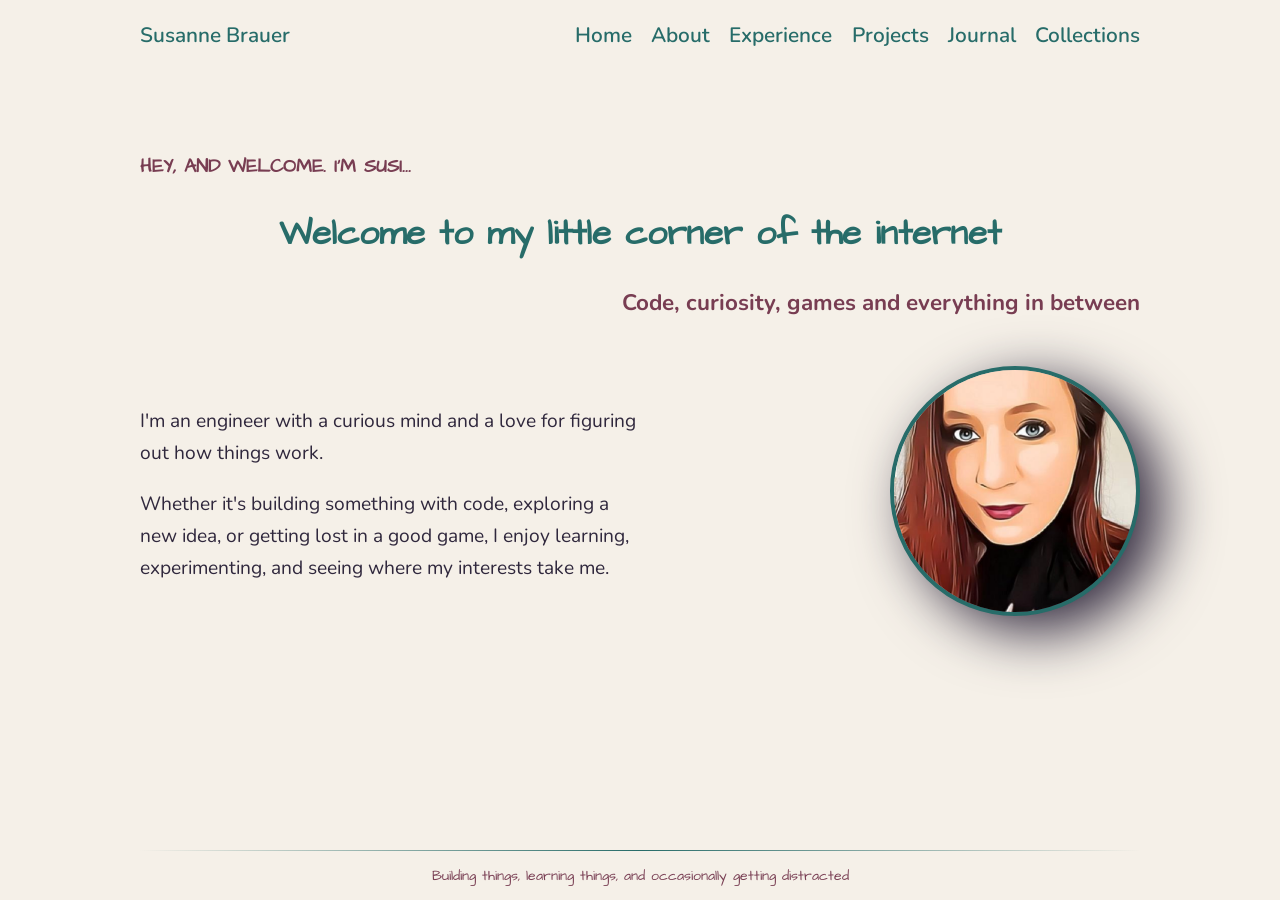
==== index.html @ 42075394 "Initial commit for personal website" ====
<!DOCTYPE html>
<html lang="en">
<head>
    <meta charset="UTF-8">
    <meta name="viewport" content="width=device-width, initial-scale=1.0">
    <title>Susanne Brauer</title>
    
    <link rel="preconnect" href="https://fonts.googleapis.com">
    <link rel="preconnect" href="https://fonts.gstatic.com" crossorigin>
    <link href="https://fonts.googleapis.com/css2?family=Architects+Daughter&family=Nunito:ital,wght@0,200..1000;1,200..1000&display=swap" rel="stylesheet">
    <link rel="stylesheet" href="style.css">
</head>
<body>
    <header>
        <p>Susanne Brauer</p>
        <nav>
            <ul>
                <li><a href="#">Home</a></li>
                <li><a href="#">About</a></li>
                <li><a href="#">Experience</a></li>
                <li><a href="#">Projects</a></li>
                <li><a href="#">Journal</a></li>
                <li><a href="#">Collections</a></li>
            </ul>
        </nav>
    </header>
    <main>
        <section id="introduction">
            <div id="title-section">
                <p id="greeting">Hey, And Welcome. I'm Susi...</p>
                <h1>Welcome to my little corner of the internet</h1>
                <p id="sub-title">Code, curiosity, games and everything in between</p>
            </div>
            <div id="intro">
                <div id = "intro-blurp">
                    <p>I'm an engineer with a curious mind and a love for figuring out how things work.</p>
                    <p>Whether it's building something with code, exploring a new idea, or getting lost in a good game, I enjoy learning, experimenting, and seeing where my interests take me.</p>
                </div>
                <div>
                    <img id="intro-img" src="resources/img/susi-stylised.png" alt="stylized picture of Susi">
                </div>
            </div>
        </section>
    </main>
    <footer>
        <p>Building things, learning things, and occasionally getting distracted</p>
    </footer>
</body>
</html>
---- style.css ----
:root {
    --color-deep-teal: #276C69;
    --color-bordeaux: #783D52;
    --color-lavender: #B5A2D1;
    --color-warm-cream: #F5F0E8;
    --color-plum: #30283D;
}

* {
    box-sizing: border-box;
}

html, body {
    height: 100%;
}

body {
    background-color: var(--color-warm-cream);
    color: var(--color-plum);
    font-family: Nunito, Arial, Helvetica, sans-serif;
    font-size: 16px;
    width: 80%;
    max-width: 1000px;
    margin: auto;
    display: flex;
    flex-direction: column;
}

header {
    display: flex;
    justify-content: space-between;
    color: var(--color-deep-teal);
    font-weight: 600;
    font-size: 1.3rem;
}

main {
    padding-top: 4rem;
    text-align: center;
    flex: 1 0 auto;
}

nav ul {
    display: flex;
    gap: 1.2rem
}

nav ul li {
    list-style: none;
}

nav ul a {
    display: block;
    text-decoration: none;
    color: inherit;
}

nav ul a:hover {
    text-shadow: 0px 0px 6px var(--color-lavender);
}

h1 {
    color: var(--color-deep-teal);
    font-family: 'Architects Daughter', Arial, Helvetica, sans-serif;
    font-size: 2.2rem;
}

#title-section {
    color: var(--color-bordeaux);
    font-weight: bold;
    padding-bottom: 1.6rem;
}

#greeting {
    text-transform: uppercase;
    font-family: 'Architects Daughter', Arial, Helvetica, sans-serif;
    font-size: 1.2rem;
    text-align: left;
}

#sub-title {
    font-size: 1.4rem;
    text-align: right;
}

#intro {
    display: flex;
    justify-content: space-between;
    align-items: center;
}

#intro-blurp {
    line-height: 2rem;
    font-size: 1.2rem;
    max-width: 500px;
    text-align: left;
}

#intro-img {
    border-radius: 50%;
    border: solid 4px var(--color-deep-teal);
    filter: drop-shadow(1.4rem 1rem 1.8rem var(--color-plum));
    max-width: 250px;
}

footer {
    margin-top: 2rem;
    border-top: solid 1px;
    border-image: linear-gradient(to right, rgba(0, 0, 0, 0), var(--color-deep-teal), rgba(0, 0, 0, 0)) 1;
    font-family: 'Architects Daughter', Arial, Helvetica, sans-serif;
    color: #783D52;
    font-size: 0.9rem;
    text-align: center;
    flex-shrink: 0;
}
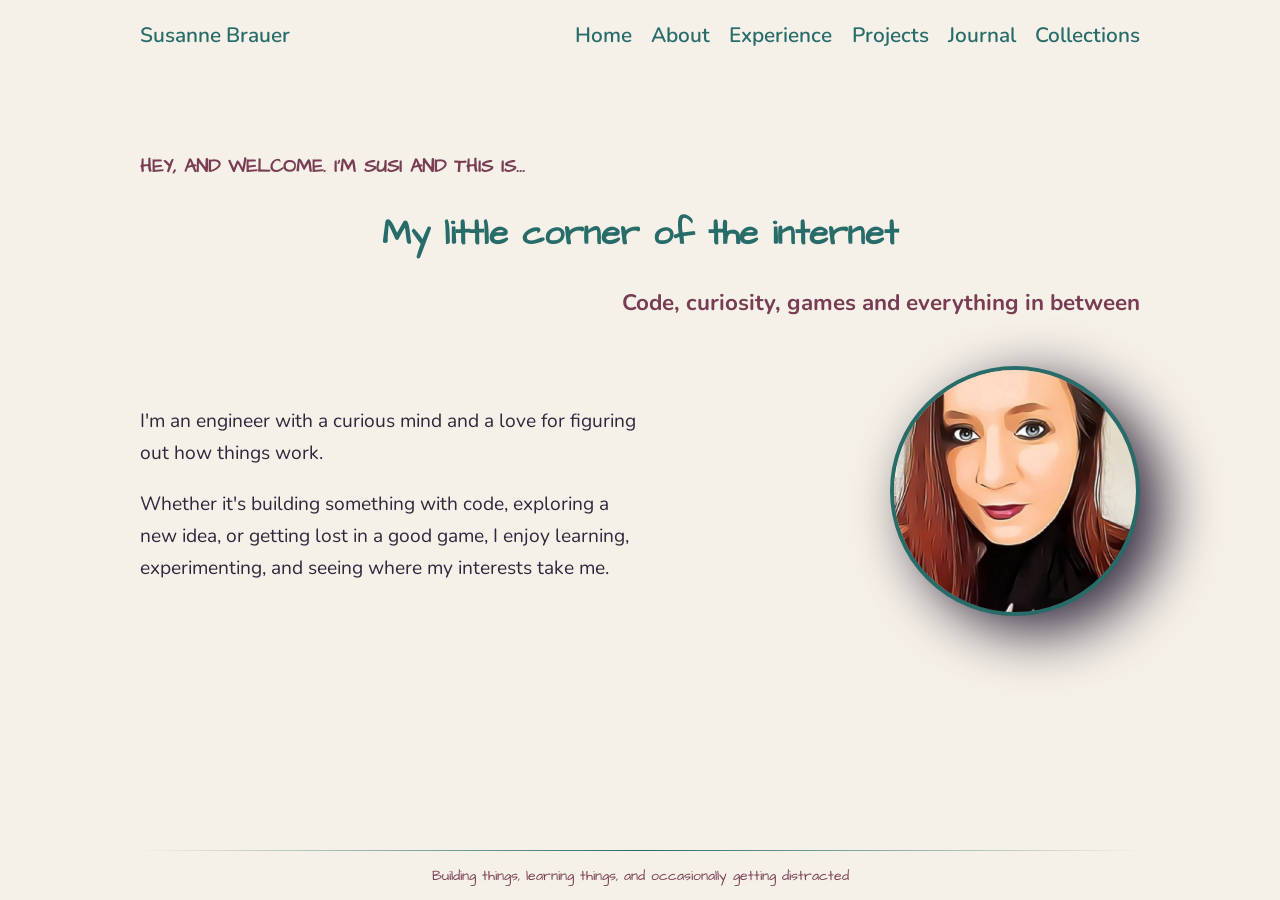
==== commit b16f587b: "Changed heading and tag line wording to avoide double welcome" ====
--- a/index.html
+++ b/index.html
@@ -27,8 +27,8 @@
     <main>
         <section id="introduction">
             <div id="title-section">
-                <p id="greeting">Hey, And Welcome. I'm Susi...</p>
-                <h1>Welcome to my little corner of the internet</h1>
+                <p id="greeting">Hey, And Welcome. I'm Susi and this is...</p>
+                <h1>My little corner of the internet</h1>
                 <p id="sub-title">Code, curiosity, games and everything in between</p>
             </div>
             <div id="intro">
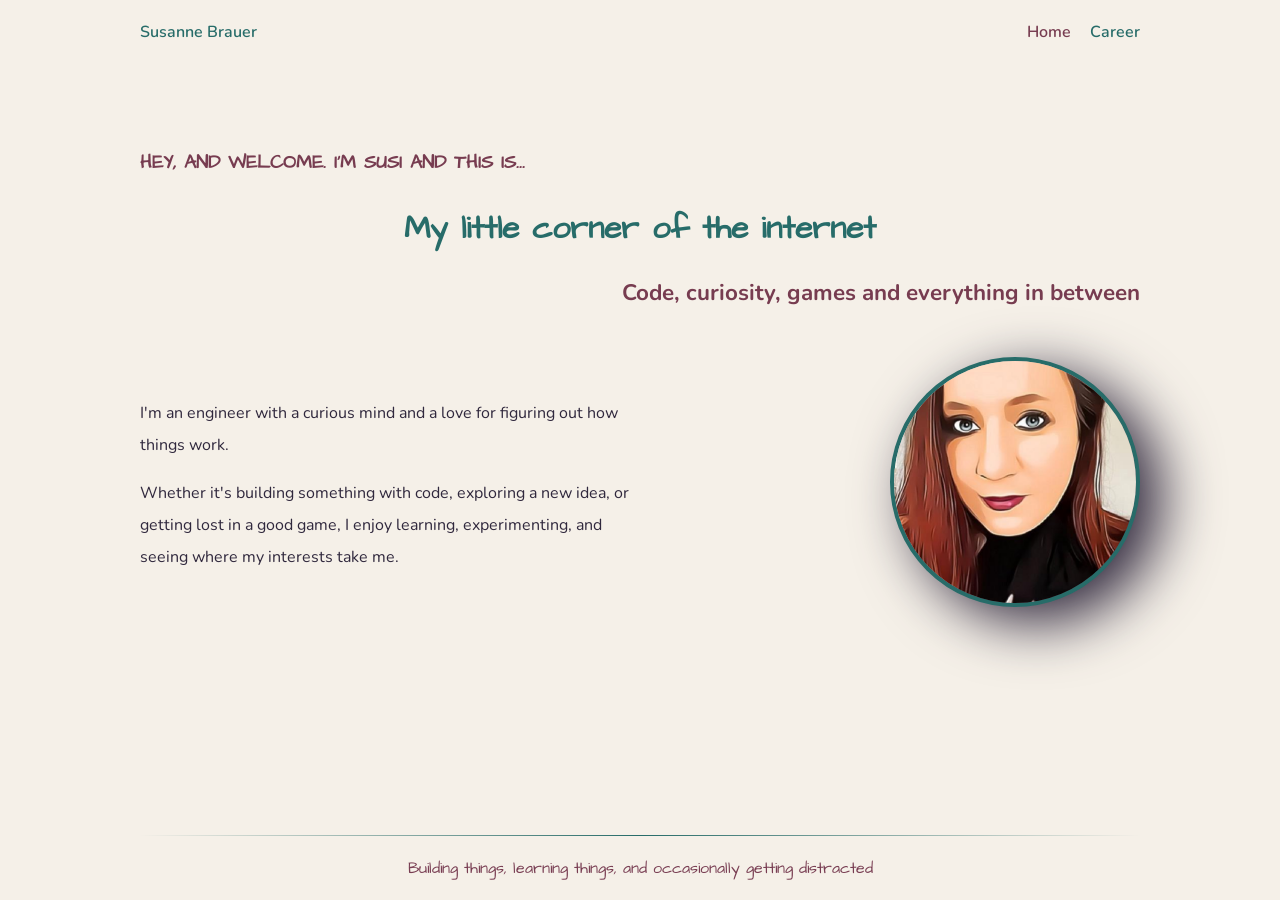
==== commit b569febf: "update links with current pages, commented out none active links for trhe time being. Enhanced nav m" ====
--- a/index.html
+++ b/index.html
@@ -9,20 +9,26 @@
     <link rel="preconnect" href="https://fonts.gstatic.com" crossorigin>
     <link href="https://fonts.googleapis.com/css2?family=Architects+Daughter&family=Nunito:ital,wght@0,200..1000;1,200..1000&display=swap" rel="stylesheet">
     <link rel="stylesheet" href="style.css">
+    <script src="script.js" defer></script>
 </head>
 <body>
     <header>
         <p>Susanne Brauer</p>
-        <nav>
+        <nav id="mobile-nav">
             <ul>
-                <li><a href="#">Home</a></li>
-                <li><a href="#">About</a></li>
-                <li><a href="#">Experience</a></li>
-                <li><a href="#">Projects</a></li>
+                <li><a href="index.html" class="current-page">Home</a></li>
+                <!-- <li><a href="#">About</a></li> -->
+                <li><a href="career.html">Career</a></li>
+                <!-- <li><a href="#">Projects</a></li>
                 <li><a href="#">Journal</a></li>
-                <li><a href="#">Collections</a></li>
+                <li><a href="#">Collections</a></li> -->
             </ul>
         </nav>
+        <button id="menu-button" aria-label="Toggel navigation" aria-expanded="false" aria-controls="mobile-nav">
+            <div class="menu-bar"></div>
+            <div class="menu-bar"></div>
+            <div class="menu-bar"></div>
+        </button>
     </header>
     <main>
         <section id="introduction">
--- a/style.css
+++ b/style.css
@@ -1,9 +1,9 @@
 :root {
     --color-deep-teal: #276C69;
-    --color-bordeaux: #783D52;
+    --color-bordeaux: #773c50;
     --color-lavender: #B5A2D1;
     --color-warm-cream: #F5F0E8;
-    --color-plum: #30283D;
+    --color-plum: #30283d;
 }
 
 * {
@@ -12,13 +12,13 @@
 
 html, body {
     height: 100%;
+    font-size: 16px;
 }
 
 body {
     background-color: var(--color-warm-cream);
     color: var(--color-plum);
-    font-family: Nunito, Arial, Helvetica, sans-serif;
-    font-size: 16px;
+    font-family: 'Nunito', Arial, Helvetica, sans-serif;
     width: 80%;
     max-width: 1000px;
     margin: auto;
@@ -26,9 +26,45 @@
     flex-direction: column;
 }
 
+p, li, a {
+    line-height: 2rem;
+    font-size: 1rem;
+}
+
+a {
+    text-decoration: none;
+    color: var(--color-deep-teal);
+}
+
+a:hover {
+    text-decoration: underline;
+}
+
+.button {
+    padding: 1rem;
+    color: var(--color-warm-cream);
+    background-color: var(--color-deep-teal);
+    border-radius: 15px;
+    font-family: 'Nunito', Arial, Helvetica, sans-serif;
+    font-weight: bold;
+    font-size: 1rem;
+    box-shadow: 0 0.4rem 1.8rem var(--color-plum), inset 0.2em 0.2em 0.2em 0 rgba(255,255,255,0.5), inset -0.2em -0.2em 0.2em 0 rgba(0,0,0,0.5);
+}
+
+.button:hover {
+    background-color: var(--color-bordeaux);
+}
+
+.button:active {
+    background-color: var(--color-bordeaux);
+    box-shadow: 0 0.4rem 0.8rem var(--color-plum), inset 0.2em 0.2em 0.2em 0 rgba(255,255,255,0.5), inset -0.2em -0.2em 0.2em 0 rgba(0,0,0,0.5);
+    transform: translate(4px, 2px);
+}
+
 header {
     display: flex;
     justify-content: space-between;
+    align-items: center;
     color: var(--color-deep-teal);
     font-weight: 600;
     font-size: 1.3rem;
@@ -42,7 +78,8 @@
 
 nav ul {
     display: flex;
-    gap: 1.2rem
+    gap: 1.2rem;
+    margin: 0;
 }
 
 nav ul li {
@@ -57,12 +94,37 @@
 
 nav ul a:hover {
     text-shadow: 0px 0px 6px var(--color-lavender);
+    text-decoration: none;
+}
+
+.current-page {
+    color: var(--color-bordeaux);
+}
+
+#menu-button {
+    display: none;
+}
+
+h1, h2, h3 {
+    font-family: 'Architects Daughter', Arial, Helvetica, sans-serif;
 }
 
 h1 {
     color: var(--color-deep-teal);
-    font-family: 'Architects Daughter', Arial, Helvetica, sans-serif;
-    font-size: 2.2rem;
+    font-size: 2rem;
+}
+
+h2 {
+    color: var(--color-bordeaux);
+    font-size: 1.6rem;
+}
+
+h3 {
+    font-size: 1.2rem;
+}
+
+h4 {
+    font-size: 1rem;
 }
 
 #title-section {
@@ -100,7 +162,62 @@
     border-radius: 50%;
     border: solid 4px var(--color-deep-teal);
     filter: drop-shadow(1.4rem 1rem 1.8rem var(--color-plum));
-    max-width: 250px;
+    width: 250px;
+}
+
+#career-overview-container {
+    display: grid;
+    grid-template-columns: 1fr 1fr;
+    grid-gap: 1rem;
+    margin-top: 1.5rem;
+    margin-bottom: 1.5rem;
+}
+
+#career-overview-container > div {
+    background-color:  rgba(181, 162, 209, 0.15);
+    border-radius: 10px;
+}
+
+#experience-impact-block, #projects-block {
+    grid-column-start: 1;
+    grid-column-end: 3;
+}
+
+#experience-impact-block h3, #projects-block h3 {
+    color: var(--color-bordeaux);
+}
+
+#skills-learning-block h3, #qualifications-block h3 {
+    color: var(--color-deep-teal);
+}
+
+#cv-button {
+    float: right;
+}
+
+.box {
+    padding: 2.5rem;
+}
+
+summary h3, summary h4 {
+    display: inline-block;
+}
+
+details ul {
+    text-align: left;
+}
+
+.tag-pill {
+    border: solid 2px var(--color-deep-teal);
+    border-radius: 1rem;
+    color: var(--color-deep-teal);
+    padding: 0.1rem 0.4rem;
+    background-color: rgba(0, 128, 128, 0.1);
+}
+
+#github-inline-logo {
+    height: 1.2rem;
+    vertical-align: text-top;
 }
 
 footer {
@@ -112,4 +229,89 @@
     font-size: 0.9rem;
     text-align: center;
     flex-shrink: 0;
+}
+
+/*format adjustments*/
+@media only screen and (max-width: 950px) {
+    body {
+        width: 95%;
+    }
+}
+
+@media only screen and (max-width: 800px) {
+    html {
+        font-size: 14px;
+    }
+
+    header {
+        flex-wrap: wrap;
+    }
+
+    nav {
+        display: none;
+    }
+
+    nav.open-nav {
+        display: block;
+        flex-basis: 100%;
+        order: 3;
+        border-top:solid 1px;
+        border-image: linear-gradient(to right, rgba(0, 0, 0, 0), var(--color-deep-teal), rgba(0, 0, 0, 0)) 1;
+        padding-top: 1rem;
+    }
+
+    nav ul {
+        flex-direction: column;
+    }
+
+    #menu-button {
+        display: flex;
+        flex-direction: column;
+        padding: 4px;
+        border: solid 2px var(--color-deep-teal);
+        border-radius: 8px;
+    }
+
+    .menu-bar {
+        background-color: var(--color-deep-teal);
+        height: 2px;
+        width: 22px;
+        margin: 3px;
+    }
+
+    #intro-img {
+        width: 160px;
+    }
+}
+
+@media only screen and (max-width: 650px) {
+    html {
+        font-size: 12px;
+    }
+
+    body {
+        width: 100%;
+    }
+
+    header {
+        margin-right: 10px;
+        margin-left: 10px;
+    }
+
+    #greeting, #sub-title, #intro-blurp {
+        text-align: center;
+    }
+
+    #intro {
+        flex-direction: column;
+    }
+
+    #intro-blurp {
+        order: 2;
+    }
+
+    #intro-img {
+        order: 1;
+        width: 100px;
+    }
 }
